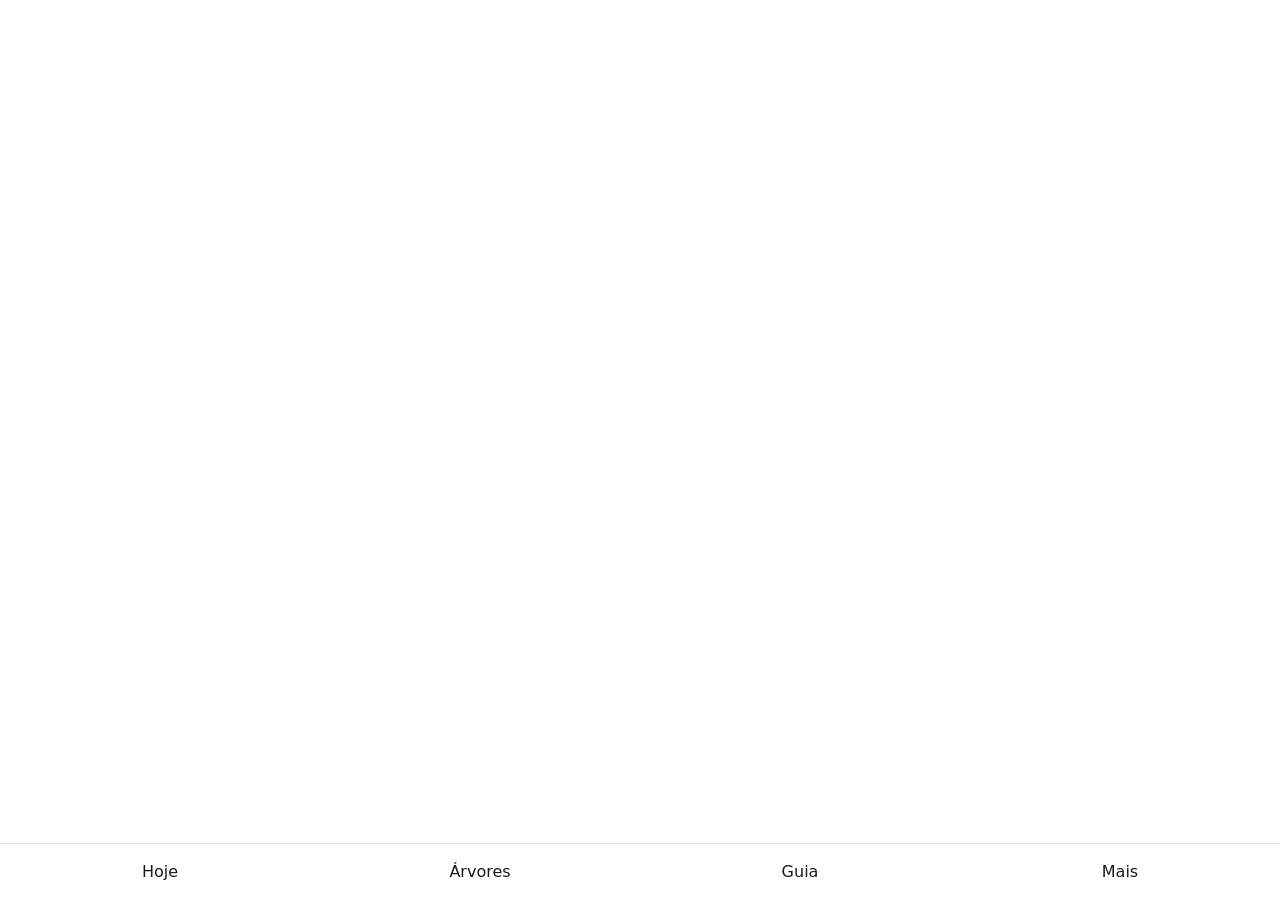
==== index.html @ a5c7a46a "Motor de regras: estado vence fase, aramar em engorda e atencao Bonsai.regras.paraArvore monta as re" ====
<!DOCTYPE html>
<html lang="pt-BR">
<head>
<meta charset="UTF-8">
<meta name="viewport" content="width=device-width, initial-scale=1, viewport-fit=cover">
<meta name="color-scheme" content="light">
<title>Bonsai</title>
<link rel="stylesheet" href="css/app.css">
<link rel="stylesheet" href="css/print.css" media="print">
</head>
<body>

<main id="tela"></main>

<nav id="abas">
  <button data-rota="#/hoje" type="button">Hoje</button>
  <button data-rota="#/arvores" type="button">Árvores</button>
  <button data-rota="#/guia" type="button">Guia</button>
  <button data-rota="#/mais" type="button">Mais</button>
</nav>

<script src="js/datas.js"></script>
<script src="js/db.js"></script>
<script src="js/dados-iniciais.js"></script>
<script src="js/regras.js"></script>
</body>
</html>
---- css/app.css ----
:root { color-scheme: light; }
html { color-scheme: light; background: #fff; }
/* Nenhum bloco prefers-color-scheme: dark neste projeto. Ver R6. */
* { box-sizing: border-box; -webkit-text-size-adjust: 100%; }
body { margin: 0; font: 16px/1.5 system-ui, -apple-system, "Segoe UI", Roboto, sans-serif;
       color: #1a1a1a; background: #fff; padding-bottom: 72px; }
#abas button { min-height: 56px; min-width: 44px; }

#abas {
  position: fixed;
  left: 0;
  right: 0;
  bottom: 0;
  display: flex;
  background: #fff;
  border-top: 1px solid #ddd;
}

#abas button {
  flex: 1;
  border: none;
  background: none;
  font: inherit;
  color: #1a1a1a;
  padding: 4px;
}

#tela {
  padding: 16px;
}
---- css/print.css ----
@page {
  size: A4;
  margin: 15mm;
}

#abas {
  display: none;
}

body {
  padding-bottom: 0;
}
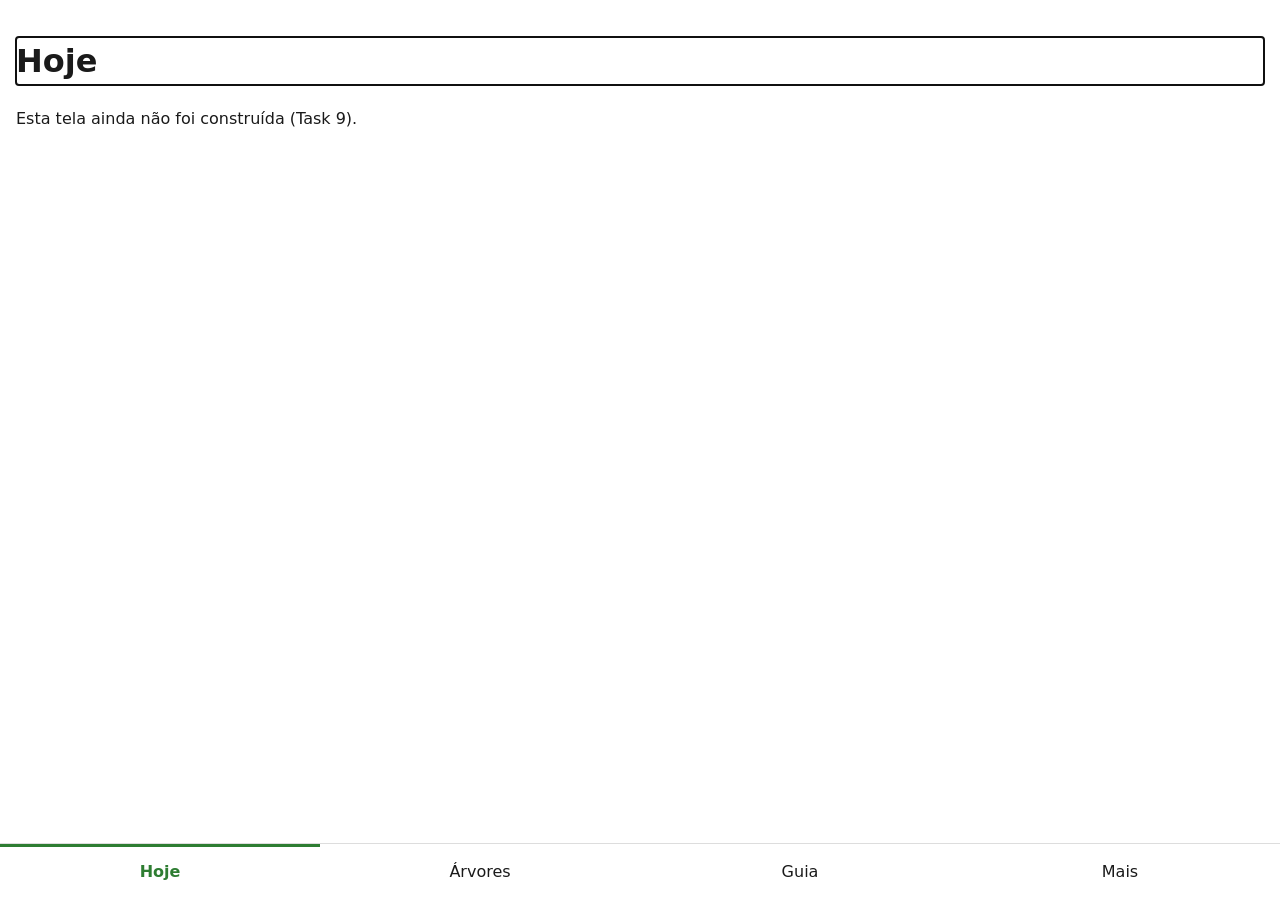
==== commit d69560e1: "Roteador por hash e casca das 4 abas (Task 8) Bonsai.app roteia #/hoje, #/arvores, #/arvore/:id, #/g" ====
--- a/index.html
+++ b/index.html
@@ -23,5 +23,19 @@
 <script src="js/db.js"></script>
 <script src="js/dados-iniciais.js"></script>
 <script src="js/regras.js"></script>
+<script src="js/rega.js"></script>
+<script src="js/alertas.js"></script>
+<script src="js/grafico.js"></script>
+<script src="js/svg.js"></script>
+
+<script src="js/telas/hoje.js"></script>
+<script src="js/telas/arvores.js"></script>
+<script src="js/telas/guia.js"></script>
+<script src="js/telas/mais.js"></script>
+<script src="js/app.js"></script>
+
+<script>
+  Bonsai.app.iniciar();
+</script>
 </body>
 </html>
--- a/css/app.css
+++ b/css/app.css
@@ -28,3 +28,34 @@
 #tela {
   padding: 16px;
 }
+
+#abas button[aria-current="page"] {
+  font-weight: 700;
+  color: #2e7d32;
+  box-shadow: inset 0 3px 0 #2e7d32;
+}
+
+#faixa-somente-leitura {
+  position: sticky;
+  top: 0;
+  z-index: 10;
+  margin: -16px -16px 16px;
+  padding: 12px 16px;
+  background: #b00020;
+  color: #fff;
+}
+
+#faixa-somente-leitura p {
+  margin: 0 0 8px;
+}
+
+#faixa-somente-leitura button {
+  min-height: 44px;
+  min-width: 44px;
+  padding: 8px 16px;
+  border: 1px solid #fff;
+  background: #fff;
+  color: #b00020;
+  font: inherit;
+  font-weight: 700;
+}
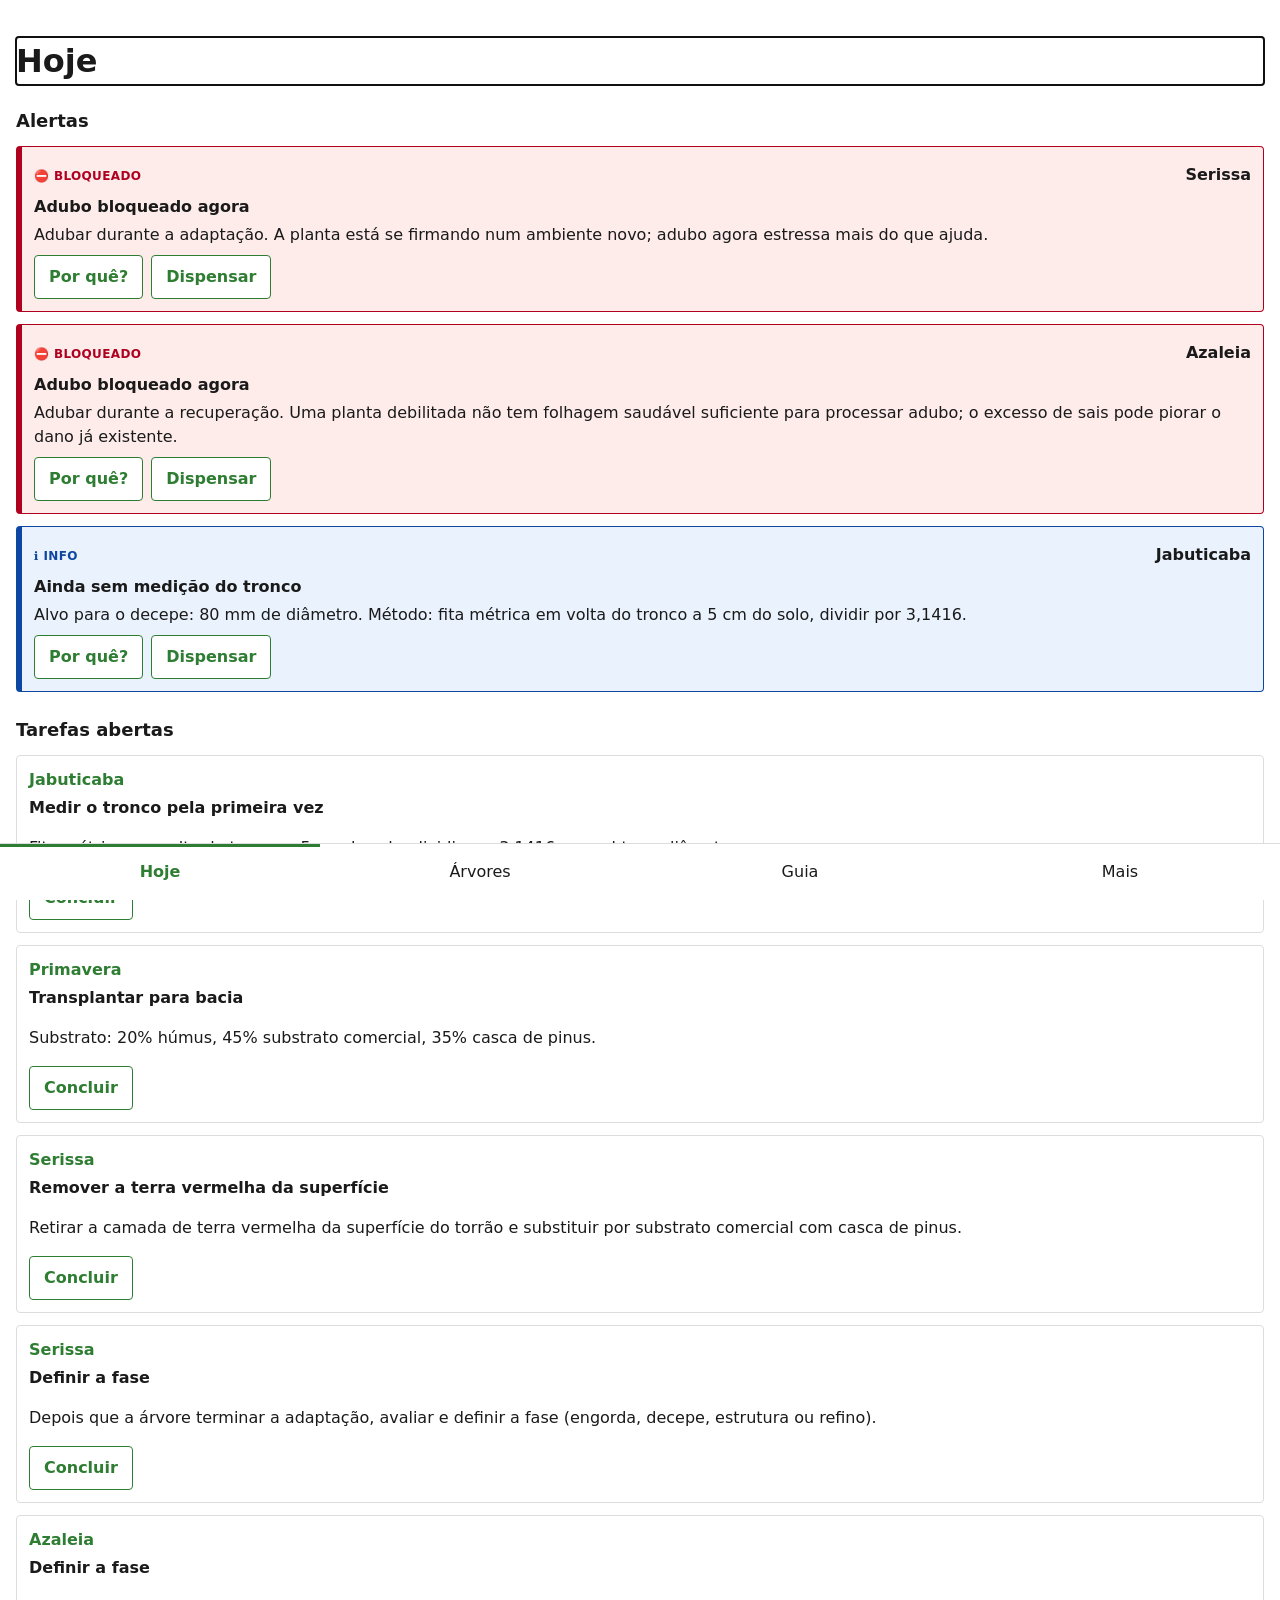
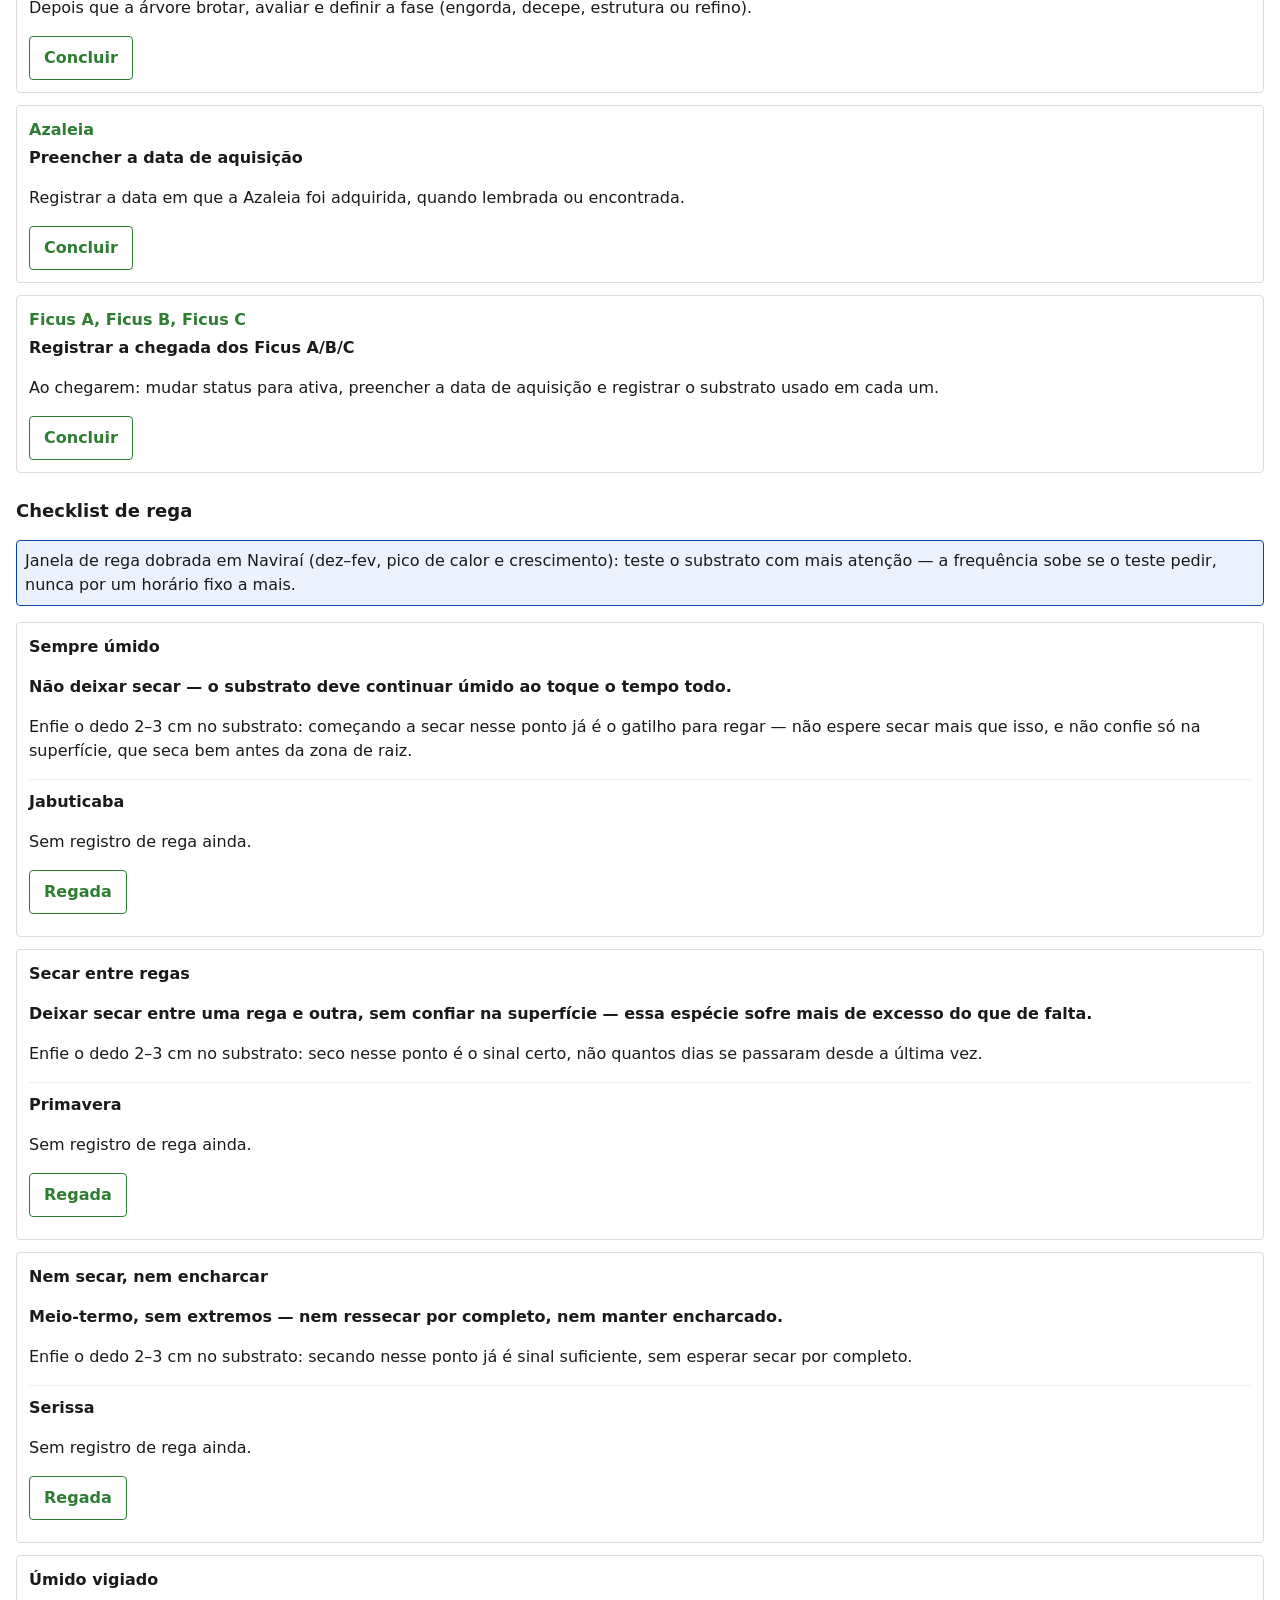
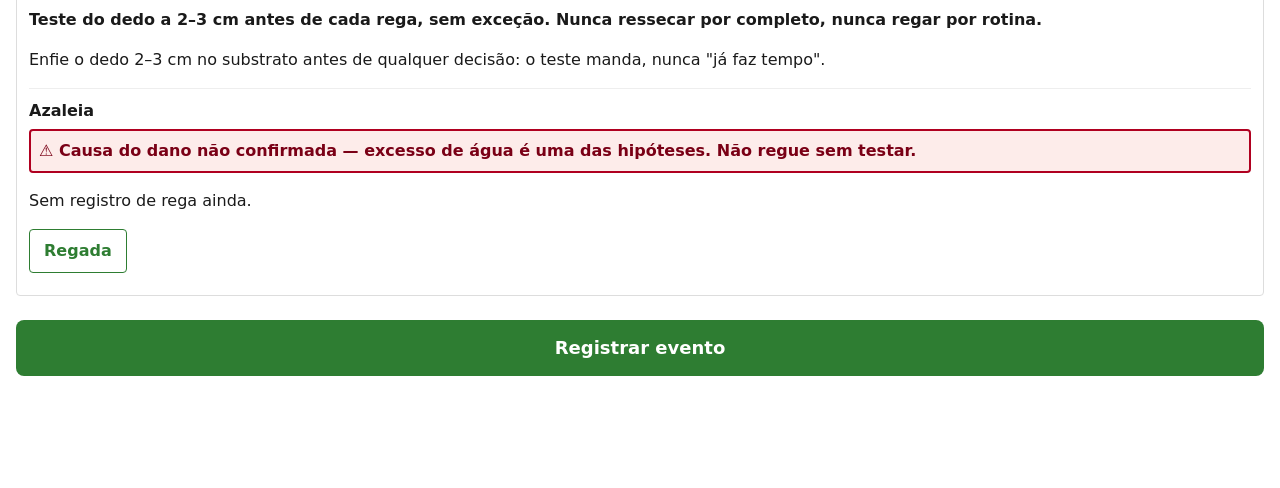
==== commit e2cb5fd1: "Tela Hoje fix round 1: nomeia a arvore em cada alerta, evento com stub honesto Cada cartao de alerta" ====
--- a/index.html
+++ b/index.html
@@ -19,6 +19,7 @@
   <button data-rota="#/mais" type="button">Mais</button>
 </nav>
 
+<script src="js/util.js"></script>
 <script src="js/datas.js"></script>
 <script src="js/db.js"></script>
 <script src="js/dados-iniciais.js"></script>
@@ -32,6 +33,7 @@
 <script src="js/telas/arvores.js"></script>
 <script src="js/telas/guia.js"></script>
 <script src="js/telas/mais.js"></script>
+<script src="js/telas/evento.js"></script>
 <script src="js/app.js"></script>
 
 <script>
--- a/css/app.css
+++ b/css/app.css
@@ -59,3 +59,210 @@
   font: inherit;
   font-weight: 700;
 }
+
+/* ---- Tela Hoje (Task 9) ---- */
+
+#tela section {
+  margin-bottom: 24px;
+}
+
+#tela h2 {
+  font-size: 18px;
+  margin: 0 0 12px;
+}
+
+.vazio {
+  color: #555;
+  font-style: italic;
+}
+
+/* Alertas — cor por nível. bloqueio (vermelho) > atencao (âmbar) > info
+   (azul), na mesma ordem em que a tela os lista. Cor nunca é a única pista:
+   cada card também tem um rótulo de texto (ROTULO_NIVEL). */
+.alerta {
+  border: 1px solid #ccc;
+  border-left-width: 6px;
+  border-radius: 4px;
+  padding: 12px;
+  margin-bottom: 12px;
+}
+
+.alerta h3 {
+  margin: 4px 0;
+  font-size: 16px;
+}
+
+.alerta p {
+  margin: 4px 0;
+}
+
+.alerta-cabecalho {
+  display: flex;
+  justify-content: space-between;
+  align-items: baseline;
+  flex-wrap: wrap;
+  gap: 4px 12px;
+}
+
+.alerta-nivel-rotulo {
+  font-weight: 700;
+  text-transform: uppercase;
+  font-size: 12px;
+  letter-spacing: 0.03em;
+  margin: 0;
+}
+
+/* Nome da árvore a que o alerta se refere — sem isto, cartões do mesmo tipo
+   (ex.: três bloqueios de adubo) são indistinguíveis sem ler o corpo inteiro
+   e deduzir o estado de cada planta. Ver fix round 1 da Task 9. */
+.alerta-arvore {
+  font-weight: 700;
+  margin: 0;
+}
+
+.alerta-bloqueio {
+  border-color: #b00020;
+  background: #fdecea;
+}
+.alerta-bloqueio .alerta-nivel-rotulo { color: #b00020; }
+
+.alerta-atencao {
+  border-color: #8a5a00;
+  background: #fff6e0;
+}
+.alerta-atencao .alerta-nivel-rotulo { color: #8a5a00; }
+
+.alerta-info {
+  border-color: #0d47a1;
+  background: #eaf2fd;
+}
+.alerta-info .alerta-nivel-rotulo { color: #0d47a1; }
+
+.alerta-progresso {
+  height: 10px;
+  background: #ddd;
+  border-radius: 6px;
+  overflow: hidden;
+  margin: 8px 0 4px;
+}
+
+.alerta-progresso-barra {
+  height: 100%;
+  background: #2e7d32;
+}
+
+.alerta-medida {
+  font-weight: 700;
+}
+
+.alerta-acoes {
+  display: flex;
+  gap: 8px;
+  margin-top: 8px;
+  flex-wrap: wrap;
+}
+
+/* Tarefas e checklist de rega compartilham o mesmo cartão simples. */
+.tarefa {
+  border: 1px solid #ddd;
+  border-radius: 4px;
+  padding: 12px;
+  margin-bottom: 12px;
+}
+
+.tarefa h3 {
+  margin: 4px 0;
+  font-size: 16px;
+}
+
+.tarefa-arvore {
+  font-weight: 700;
+  color: #2e7d32;
+  margin: 0;
+}
+
+.rega-grupo {
+  border: 1px solid #ddd;
+  border-radius: 4px;
+  padding: 12px;
+  margin-bottom: 12px;
+}
+
+.rega-grupo h3 {
+  margin: 0 0 4px;
+  font-size: 16px;
+}
+
+.rega-instrucao {
+  font-weight: 700;
+}
+
+.rega-lista {
+  list-style: none;
+  margin: 8px 0 0;
+  padding: 0;
+}
+
+.rega-linha {
+  border-top: 1px solid #eee;
+  padding: 10px 0;
+}
+
+.rega-apelido {
+  font-weight: 700;
+  margin: 0 0 4px;
+}
+
+/* A nota de um regaOverride (ex.: a da Azaleia) é a decisão errada que este
+   checklist existe para evitar — precisa saltar aos olhos, não se misturar
+   ao resto do texto. Ver CONTEXTO.md invariante 4. */
+.rega-nota-alerta {
+  background: #fdecea;
+  border: 2px solid #b00020;
+  color: #7a0016;
+  font-weight: 700;
+  border-radius: 4px;
+  padding: 8px;
+  margin: 6px 0;
+}
+
+.checklist-aviso-estacao {
+  background: #eaf2fd;
+  border: 1px solid #0d47a1;
+  border-radius: 4px;
+  padding: 8px;
+}
+
+/* Botões — alvo de toque mínimo 44x44 (usuário usa com uma mão só, no
+   quintal). Ver CONTEXTO.md, restrições técnicas. */
+.botao-secundario {
+  display: inline-flex;
+  align-items: center;
+  justify-content: center;
+  min-height: 44px;
+  min-width: 44px;
+  padding: 8px 14px;
+  border: 1px solid #2e7d32;
+  border-radius: 4px;
+  background: #fff;
+  color: #2e7d32;
+  font: inherit;
+  font-weight: 700;
+  text-decoration: none;
+  cursor: pointer;
+}
+
+.botao-grande {
+  display: block;
+  width: 100%;
+  min-height: 56px;
+  padding: 12px;
+  border: none;
+  border-radius: 8px;
+  background: #2e7d32;
+  color: #fff;
+  font: inherit;
+  font-size: 18px;
+  font-weight: 700;
+  cursor: pointer;
+}
